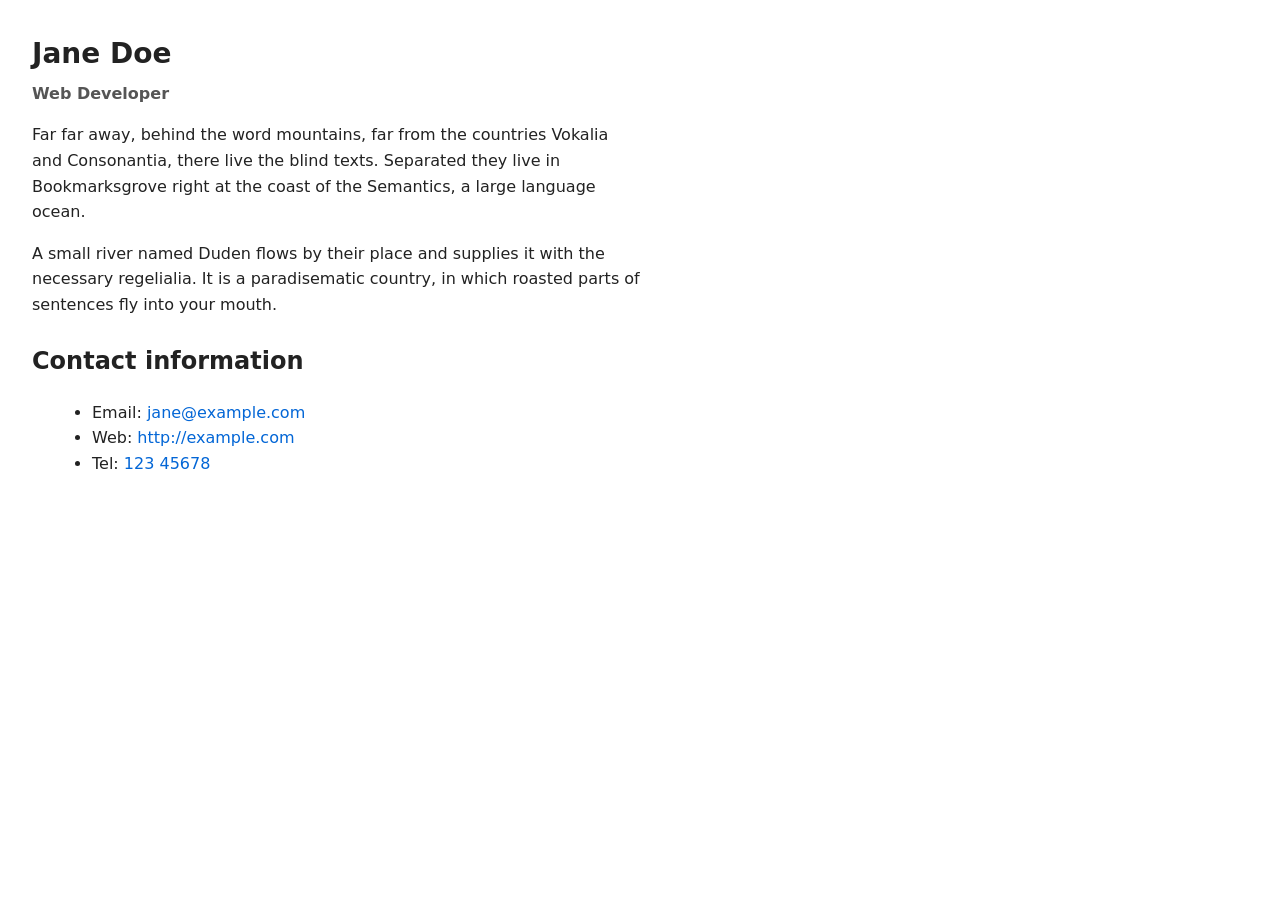
==== Assignment 3/Part 1/index.html @ bcdf1961 "Add original Part 1 MDN files" ====
<!doctype html>
<html lang="en">
<head>
    <meta charset="utf-8" />
    <meta name="viewport" content="width=device-width,initial-scale=1" />
    <title>Jane Doe — Web Developer</title>
    <style>
        body { font-family: system-ui, -apple-system, "Segoe UI", Roboto, "Helvetica Neue", Arial, sans-serif; line-height: 1.6; margin: 2rem; color: #222; }
        h1 { margin: 0 0 .25rem; font-size: 1.75rem; }
        .job-title { color: #555; font-weight: 600; margin-bottom: 1rem; }
        p { margin: .5rem 0 1rem; max-width: 60ch; }
        h2 { margin-top: 1.5rem; }
        ul { margin: .5rem 0 0 1.25rem; }
        a { color: #0366d6; text-decoration: none; }
        a:hover { text-decoration: underline; }
    </style>
</head>
<body>
    <h1>Jane Doe</h1>
    <div class="job-title">Web Developer</div>
    <p>
        Far far away, behind the word mountains, far from the countries Vokalia and
        Consonantia, there live the blind texts. Separated they live in Bookmarksgrove
        right at the coast of the Semantics, a large language ocean.
    </p>

    <p>
        A small river named Duden flows by their place and supplies it with the
        necessary regelialia. It is a paradisematic country, in which roasted parts of
        sentences fly into your mouth.
    </p>

    <h2>Contact information</h2>
    <ul>
        <li>Email: <a href="mailto:jane@example.com">jane@example.com</a></li>
        <li>Web: <a href="http://example.com">http://example.com</a></li>
        <li>Tel: <a href="tel:12345678">123 45678</a></li>
    </ul>
</body>
</html>
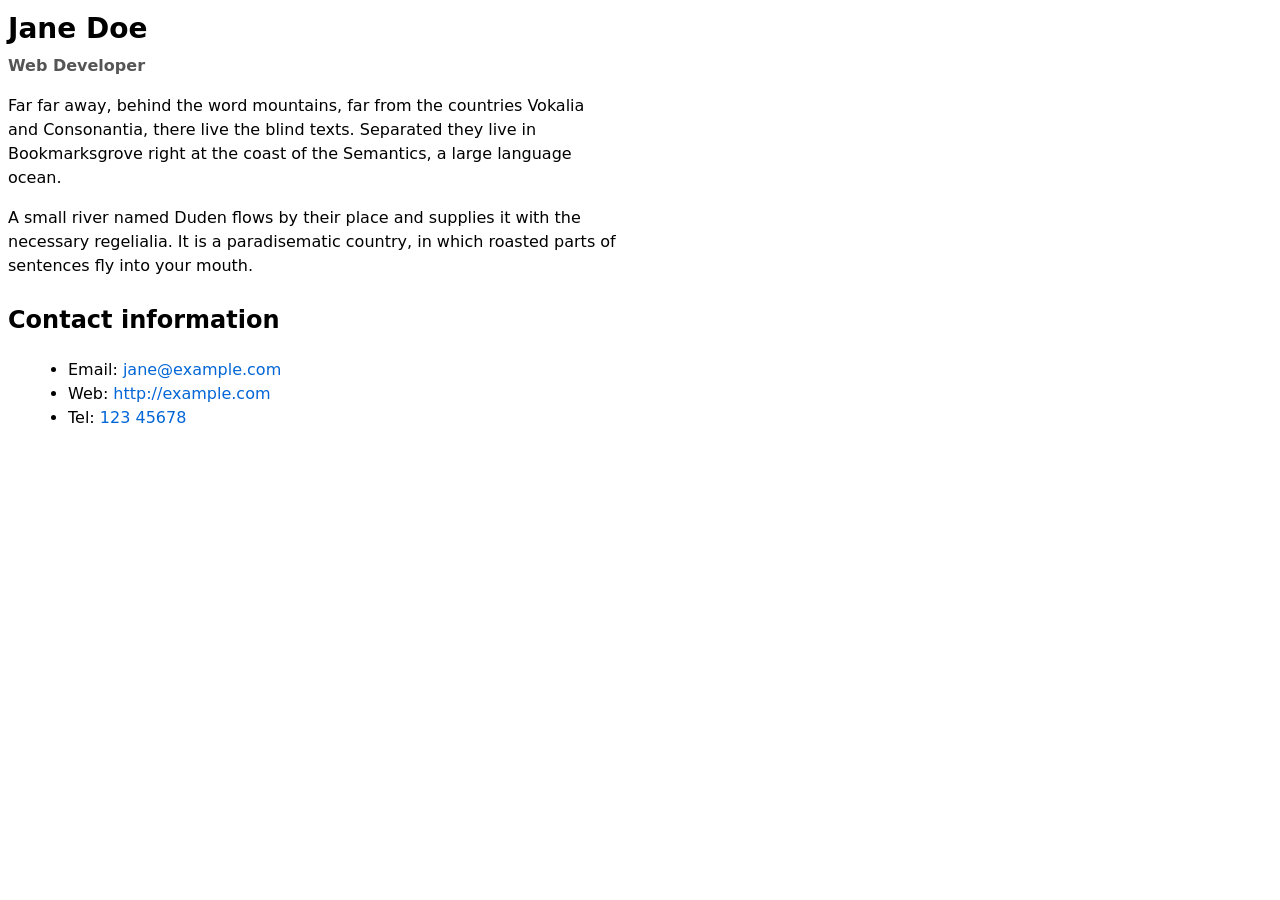
==== commit 7b48c83d: "Fix HTML5 structure for Part 1" ====
--- a/Assignment 3/Part 1/index.html
+++ b/Assignment 3/Part 1/index.html
@@ -1,40 +1,76 @@
-<!doctype html>
+<!DOCTYPE html>
 <html lang="en">
 <head>
-    <meta charset="utf-8" />
-    <meta name="viewport" content="width=device-width,initial-scale=1" />
-    <title>Jane Doe — Web Developer</title>
-    <style>
-        body { font-family: system-ui, -apple-system, "Segoe UI", Roboto, "Helvetica Neue", Arial, sans-serif; line-height: 1.6; margin: 2rem; color: #222; }
-        h1 { margin: 0 0 .25rem; font-size: 1.75rem; }
-        .job-title { color: #555; font-weight: 600; margin-bottom: 1rem; }
-        p { margin: .5rem 0 1rem; max-width: 60ch; }
-        h2 { margin-top: 1.5rem; }
-        ul { margin: .5rem 0 0 1.25rem; }
-        a { color: #0366d6; text-decoration: none; }
-        a:hover { text-decoration: underline; }
-    </style>
+<meta charset="utf-8">
+<!--
+Name: Susan Asaalat
+File: index.html
+Date: 14 June 2026
+This file is for INFT1206 Assignment 3 Part 1: Styling a biography page.
+-->
+<meta name="viewport" content="width=device-width, initial-scale=1">
+<title>Jane Doe - Web Developer</title>
+<style>
+body {
+  font-family: system-ui, -apple-system, "Segoe UI", Roboto, "Helvetica Neue", Arial, sans-serif;
+  line-height: 1.5;
+}
+
+h1 {
+  margin: 0 0 .25rem;
+  font-size: 1.75rem;
+}
+
+.job-title {
+  color: #555;
+  font-weight: 600;
+  margin-bottom: 1rem;
+}
+
+p {
+  margin: .5rem 0 1rem;
+  max-width: 60ch;
+}
+
+h2 {
+  margin-top: 1.5rem;
+}
+
+ul {
+  margin: .5rem 0 0 1.25rem;
+}
+
+a {
+  color: #0366d6;
+  text-decoration: none;
+}
+
+a:hover {
+  text-decoration: underline;
+}
+</style>
 </head>
 <body>
-    <h1>Jane Doe</h1>
-    <div class="job-title">Web Developer</div>
-    <p>
-        Far far away, behind the word mountains, far from the countries Vokalia and
-        Consonantia, there live the blind texts. Separated they live in Bookmarksgrove
-        right at the coast of the Semantics, a large language ocean.
-    </p>
+  <h1>Jane Doe</h1>
+  <div class="job-title">Web Developer</div>
 
-    <p>
-        A small river named Duden flows by their place and supplies it with the
-        necessary regelialia. It is a paradisematic country, in which roasted parts of
-        sentences fly into your mouth.
-    </p>
+  <p>
+    Far far away, behind the word mountains, far from the countries Vokalia and
+    Consonantia, there live the blind texts. Separated they live in Bookmarksgrove
+    right at the coast of the Semantics, a large language ocean.
+  </p>
 
-    <h2>Contact information</h2>
-    <ul>
-        <li>Email: <a href="mailto:jane@example.com">jane@example.com</a></li>
-        <li>Web: <a href="http://example.com">http://example.com</a></li>
-        <li>Tel: <a href="tel:12345678">123 45678</a></li>
-    </ul>
+  <p>
+    A small river named Duden flows by their place and supplies it with the
+    necessary regelialia. It is a paradisematic country, in which roasted parts of
+    sentences fly into your mouth.
+  </p>
+
+  <h2>Contact information</h2>
+  <ul>
+    <li>Email: <a href="mailto:jane@example.com">jane@example.com</a></li>
+    <li>Web: <a href="http://example.com">http://example.com</a></li>
+    <li>Tel: <a href="tel:12345678">123 45678</a></li>
+  </ul>
 </body>
 </html>
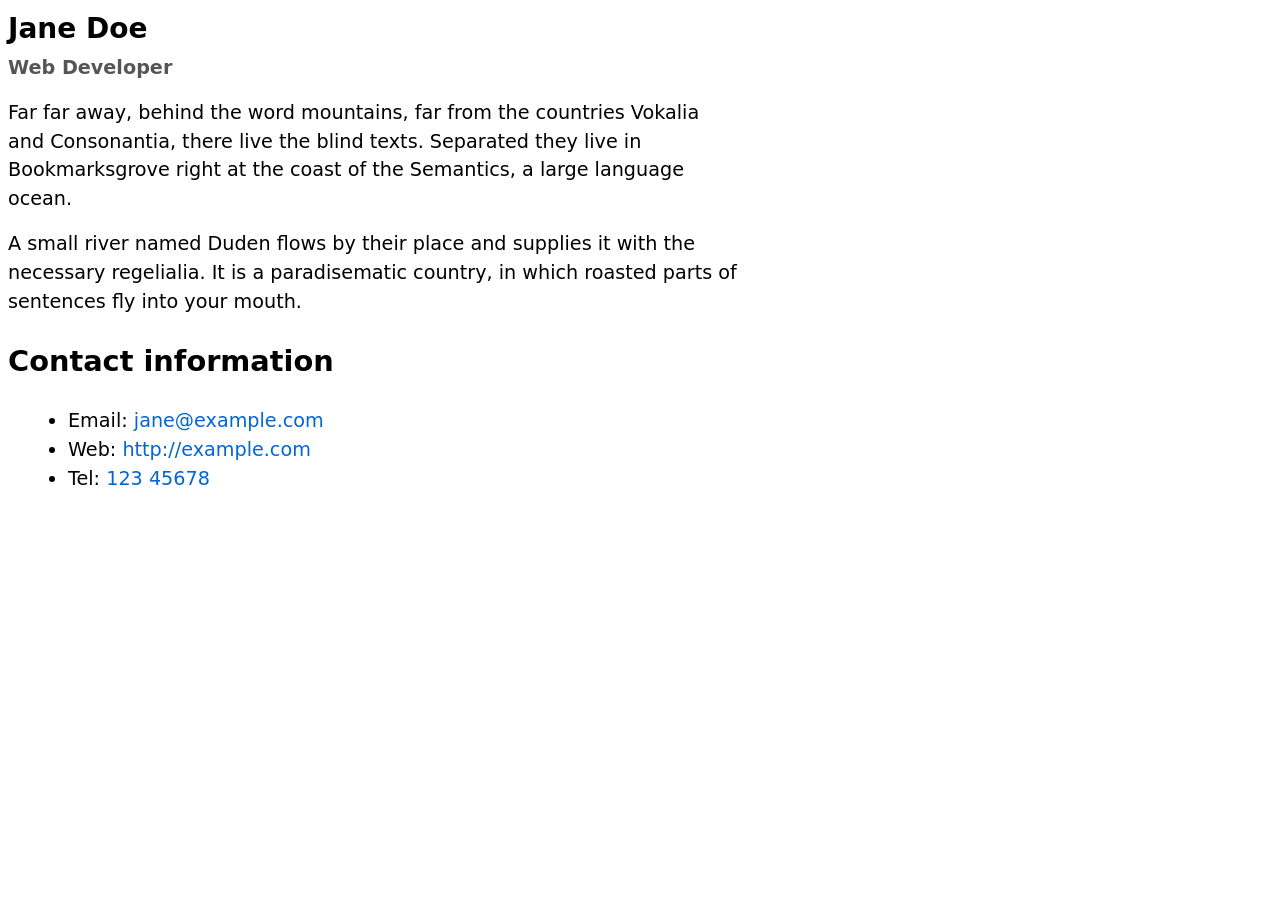
==== commit 44117631: "Link Part 1 CSS file" ====
--- a/Assignment 3/Part 1/index.html
+++ b/Assignment 3/Part 1/index.html
@@ -10,6 +10,7 @@
 -->
 <meta name="viewport" content="width=device-width, initial-scale=1">
 <title>Jane Doe - Web Developer</title>
+<link rel="stylesheet" href="style.css">
 <style>
 body {
   font-family: system-ui, -apple-system, "Segoe UI", Roboto, "Helvetica Neue", Arial, sans-serif;
--- a/Assignment 3/Part 1/style.css
+++ b/Assignment 3/Part 1/style.css
@@ -0,0 +1,7 @@
+html {
+  background-color: white;
+}
+
+body {
+  font: 1.2em / 1.5 system-ui;
+}
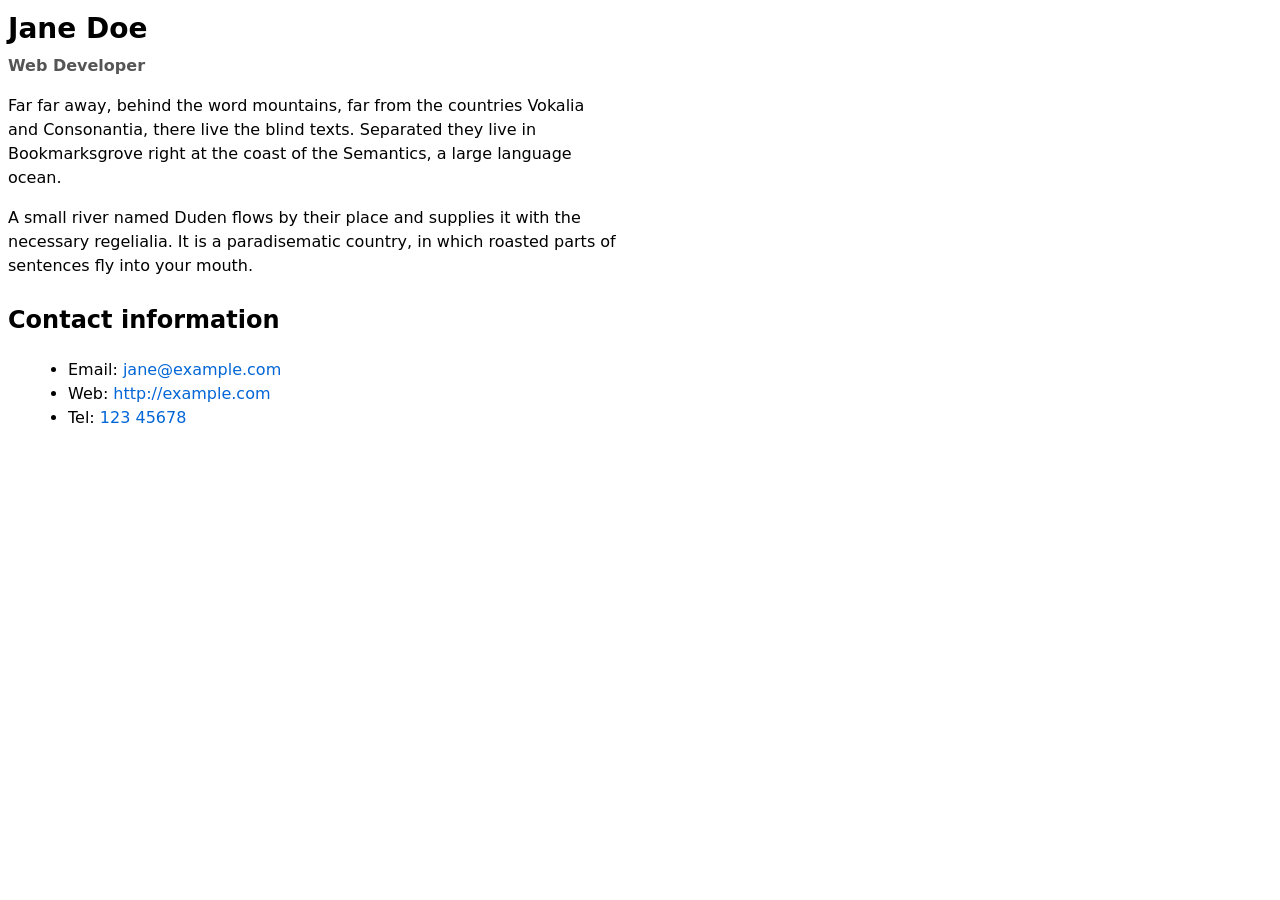
==== commit 7bac1360: "Move Part 1 CSS to external stylesheet" ====
--- a/Assignment 3/Part 1/index.html
+++ b/Assignment 3/Part 1/index.html
@@ -11,45 +11,6 @@
 <meta name="viewport" content="width=device-width, initial-scale=1">
 <title>Jane Doe - Web Developer</title>
 <link rel="stylesheet" href="style.css">
-<style>
-body {
-  font-family: system-ui, -apple-system, "Segoe UI", Roboto, "Helvetica Neue", Arial, sans-serif;
-  line-height: 1.5;
-}
-
-h1 {
-  margin: 0 0 .25rem;
-  font-size: 1.75rem;
-}
-
-.job-title {
-  color: #555;
-  font-weight: 600;
-  margin-bottom: 1rem;
-}
-
-p {
-  margin: .5rem 0 1rem;
-  max-width: 60ch;
-}
-
-h2 {
-  margin-top: 1.5rem;
-}
-
-ul {
-  margin: .5rem 0 0 1.25rem;
-}
-
-a {
-  color: #0366d6;
-  text-decoration: none;
-}
-
-a:hover {
-  text-decoration: underline;
-}
-</style>
 </head>
 <body>
   <h1>Jane Doe</h1>
--- a/Assignment 3/Part 1/style.css
+++ b/Assignment 3/Part 1/style.css
@@ -1,7 +1,37 @@
-html {
-  background-color: white;
+body {
+  font-family: system-ui, -apple-system, "Segoe UI", Roboto, "Helvetica Neue", Arial, sans-serif;
+  line-height: 1.5;
 }
 
-body {
-  font: 1.2em / 1.5 system-ui;
+h1 {
+  margin: 0 0 .25rem;
+  font-size: 1.75rem;
 }
+
+.job-title {
+  color: #555;
+  font-weight: 600;
+  margin-bottom: 1rem;
+}
+
+p {
+  margin: .5rem 0 1rem;
+  max-width: 60ch;
+}
+
+h2 {
+  margin-top: 1.5rem;
+}
+
+ul {
+  margin: .5rem 0 0 1.25rem;
+}
+
+a {
+  color: #0366d6;
+  text-decoration: none;
+}
+
+a:hover {
+  text-decoration: underline;
+}
